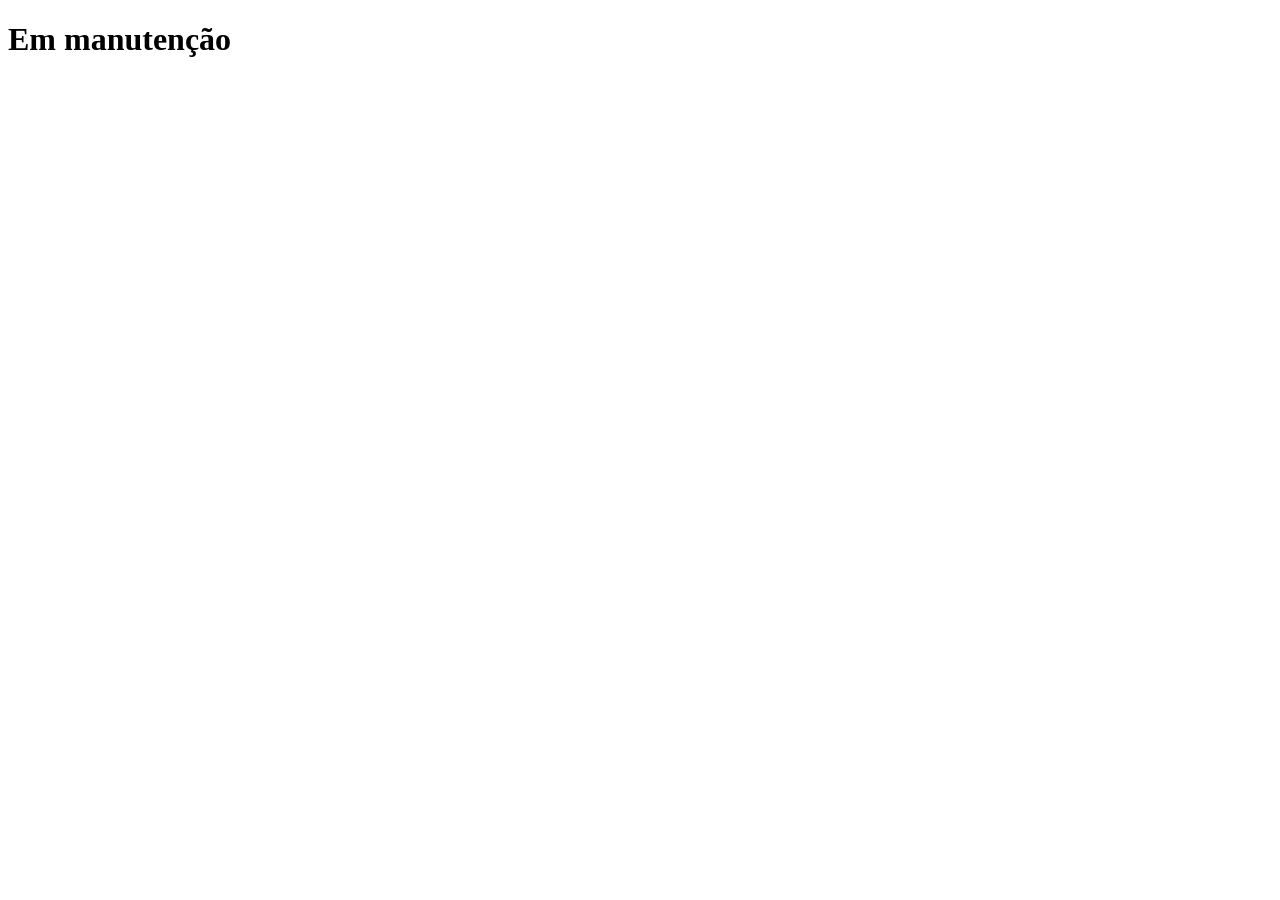
==== index.html @ ff23706e "Add files via upload Primeira versão do projeto" ====
<!DOCTYPE html>
<html lang="en">
<head>
    <meta charset="UTF-8">
    <meta name="viewport" content="width=device-width, initial-scale=1.0">
    <title>Document</title>
    <link href="style.css" rel="stylesheet">
</head>
<body>
    <h1>Em manutenção</h1>
</body>
</html>
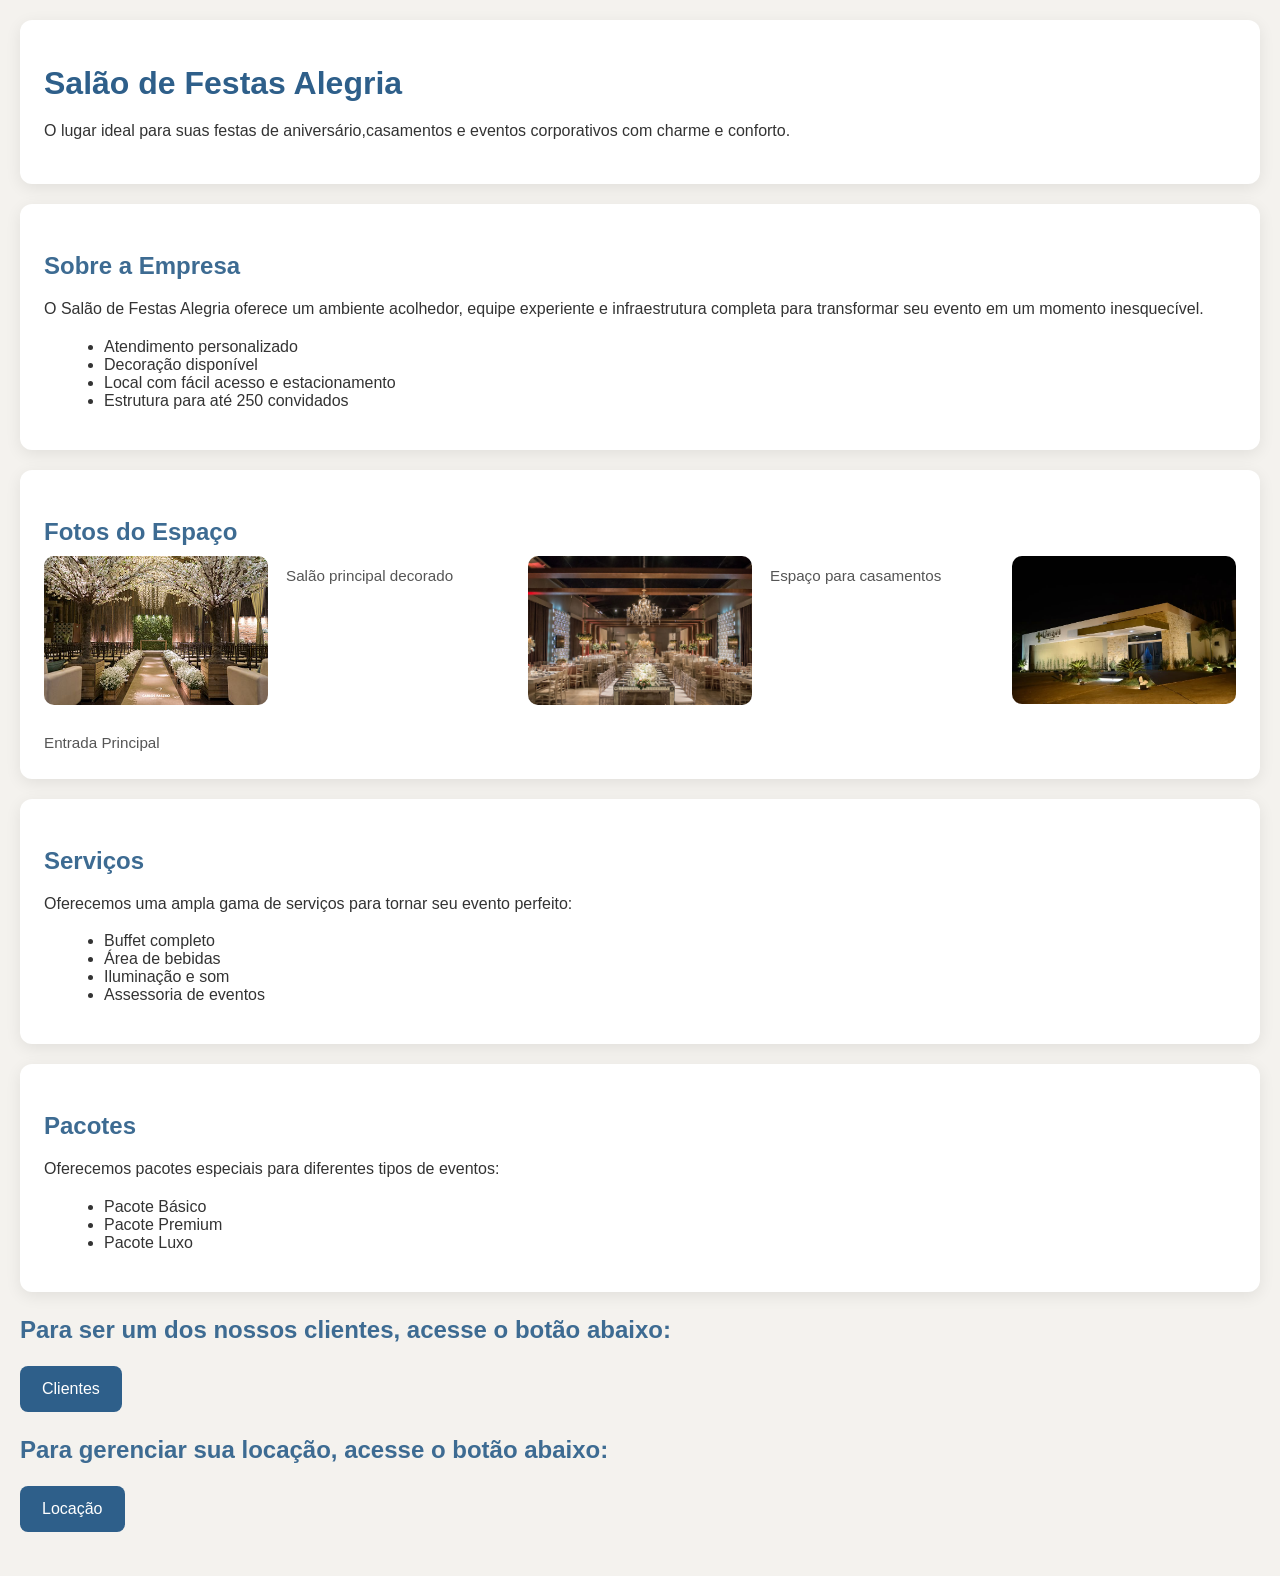
==== commit aa230314: "Add files via upload" ====
--- a/index.html
+++ b/index.html
@@ -1,12 +1,67 @@
 <!DOCTYPE html>
-<html lang="en">
+<html lang="pt-br">
 <head>
     <meta charset="UTF-8">
     <meta name="viewport" content="width=device-width, initial-scale=1.0">
-    <title>Document</title>
-    <link href="style.css" rel="stylesheet">
+    <title>Salão de Festas Alegria</title>
+    <link rel="stylesheet" href="style.css">
 </head>
 <body>
-    <h1>Em manutenção</h1>
+ <header>
+    <h1>Salão de Festas Alegria</h1>
+    <p>O lugar ideal para suas festas de aniversário,casamentos e eventos corporativos com charme e conforto.</p>
+ </header>  
+
+ <section id="sobre">
+    <h2>Sobre a Empresa</h2>
+    <p>O Salão de Festas Alegria oferece um ambiente acolhedor, equipe experiente e infraestrutura completa para transformar seu evento em um momento inesquecível.</p>
+    <ul>
+      <li>Atendimento personalizado</li>
+      <li>Decoração disponível</li>
+      <li>Local com fácil acesso e estacionamento</li>
+      <li>Estrutura para até 250 convidados</li>
+    </ul>
+  </section>
+
+  <section id="fotos">
+    <h2>Fotos do Espaço</h2>
+    <div class="galeria">
+ <img src="salao-de-festa-em-sao-paulo.jpg"> <p>Salão principal decorado</p>
+ <img src="espaco-casamento-luxo1.jpg"> <p>Espaço para casamentos</p>
+ <img src="salao.jpg"> <p>Entrada Principal</p>
+  </div>
+  </section>
+
+  <section id="servicos">
+    <h2>Serviços</h2>
+    <p>Oferecemos uma ampla gama de serviços para tornar seu evento perfeito:<p>
+    <ul>
+      <li>Buffet completo</li>
+      <li>Área de bebidas</li>
+      <li>Iluminação e som</li>
+      <li>Assessoria de eventos</li>
+    </ul>
+  </section>
+
+  <section id="pacotes">
+    <h2>Pacotes</h2>
+    <p>Oferecemos pacotes especiais para diferentes tipos de eventos:</p>
+    <ul>
+      <li>Pacote Básico</li>
+      <li>Pacote Premium</li>
+      <li>Pacote Luxo</li>
+    </ul>
+  </section>
+
+  <h2>Para ser um dos nossos clientes, acesse o botão abaixo:</h2>
+  <div class="links-botoes">
+    <a class="button-link" href="clientes.html">Clientes</a>
+  </div>
+
+  <h2>Para gerenciar sua locação, acesse o botão abaixo:</h2>
+  <div class="links-botoes">
+    <a class="button-link" href="locacao.html">Locação</a>
+  </div>
+
 </body>
 </html>
--- a/style.css
+++ b/style.css
@@ -0,0 +1,142 @@
+/* Estilos compartilhados para todas as páginas */
+body {
+    font-family: Arial, sans-serif;
+    background: #f4f2ee;
+    color: #333;
+    margin: 0;
+    padding: 0;
+}
+
+main, body {
+    min-height: 100vh;
+}
+
+body {
+    padding: 20px;
+}
+
+h1 {
+    color: #2e5f8a;
+    margin-bottom: 12px;
+}
+
+h2 {
+    color: #3d6b92;
+    margin-top: 24px;
+    margin-bottom: 10px;
+}
+
+p {
+    line-height: 1.6;
+    margin-bottom: 16px;
+}
+
+ul {
+    margin-left: 20px;
+    margin-bottom: 16px;
+}
+
+a {
+    color: #2e5f8a;
+    text-decoration: none;
+}
+
+a:hover {
+    text-decoration: underline;
+}
+
+header, section, form {
+    background: #ffffff;
+    border-radius: 12px;
+    box-shadow: 0 4px 16px rgba(0, 0, 0, 0.08);
+    padding: 24px;
+    margin-bottom: 20px;
+}
+
+.galeria {
+    display: grid;
+    grid-template-columns: repeat(auto-fit, minmax(220px, 1fr));
+    gap: 18px;
+}
+
+.galeria img {
+    width: 100%;
+    border-radius: 10px;
+    display: block;
+}
+
+.galeria p {
+    margin: 8px 0 0;
+    font-size: 0.95rem;
+    color: #555;
+}
+
+form label {
+    display: block;
+    margin-bottom: 6px;
+    font-weight: 600;
+}
+
+form input,
+form textarea,
+form select {
+    width: 100%;
+    padding: 12px;
+    margin-bottom: 16px;
+    border: 1px solid #c5c3be;
+    border-radius: 8px;
+    font-size: 1rem;
+    box-sizing: border-box;
+}
+
+form input:focus,
+form textarea:focus,
+form select:focus {
+    outline: none;
+    border-color: #7aa1c4;
+    box-shadow: 0 0 0 3px rgba(122, 161, 196, 0.16);
+}
+
+button {
+    background: #2e5f8a;
+    color: #fff;
+    padding: 14px 18px;
+    border: none;
+    border-radius: 8px;
+    cursor: pointer;
+    font-size: 1rem;
+}
+
+button:hover {
+    background: #264f72;
+}
+
+.button-link {
+    display: inline-block;
+    background: #2e5f8a;
+    color: #fff;
+    text-decoration: none;
+    padding: 14px 22px;
+    border-radius: 8px;
+    font-size: 1rem;
+    transition: background 0.2s ease;
+    margin-top: 12px;
+}
+
+.button-link:hover {
+    background: #264f72;
+}
+
+.links-botoes {
+    margin-bottom: 24px;
+}
+
+@media (max-width: 640px) {
+    body {
+        padding: 16px;
+    }
+
+    header, section, form {
+        padding: 20px;
+    }
+}
